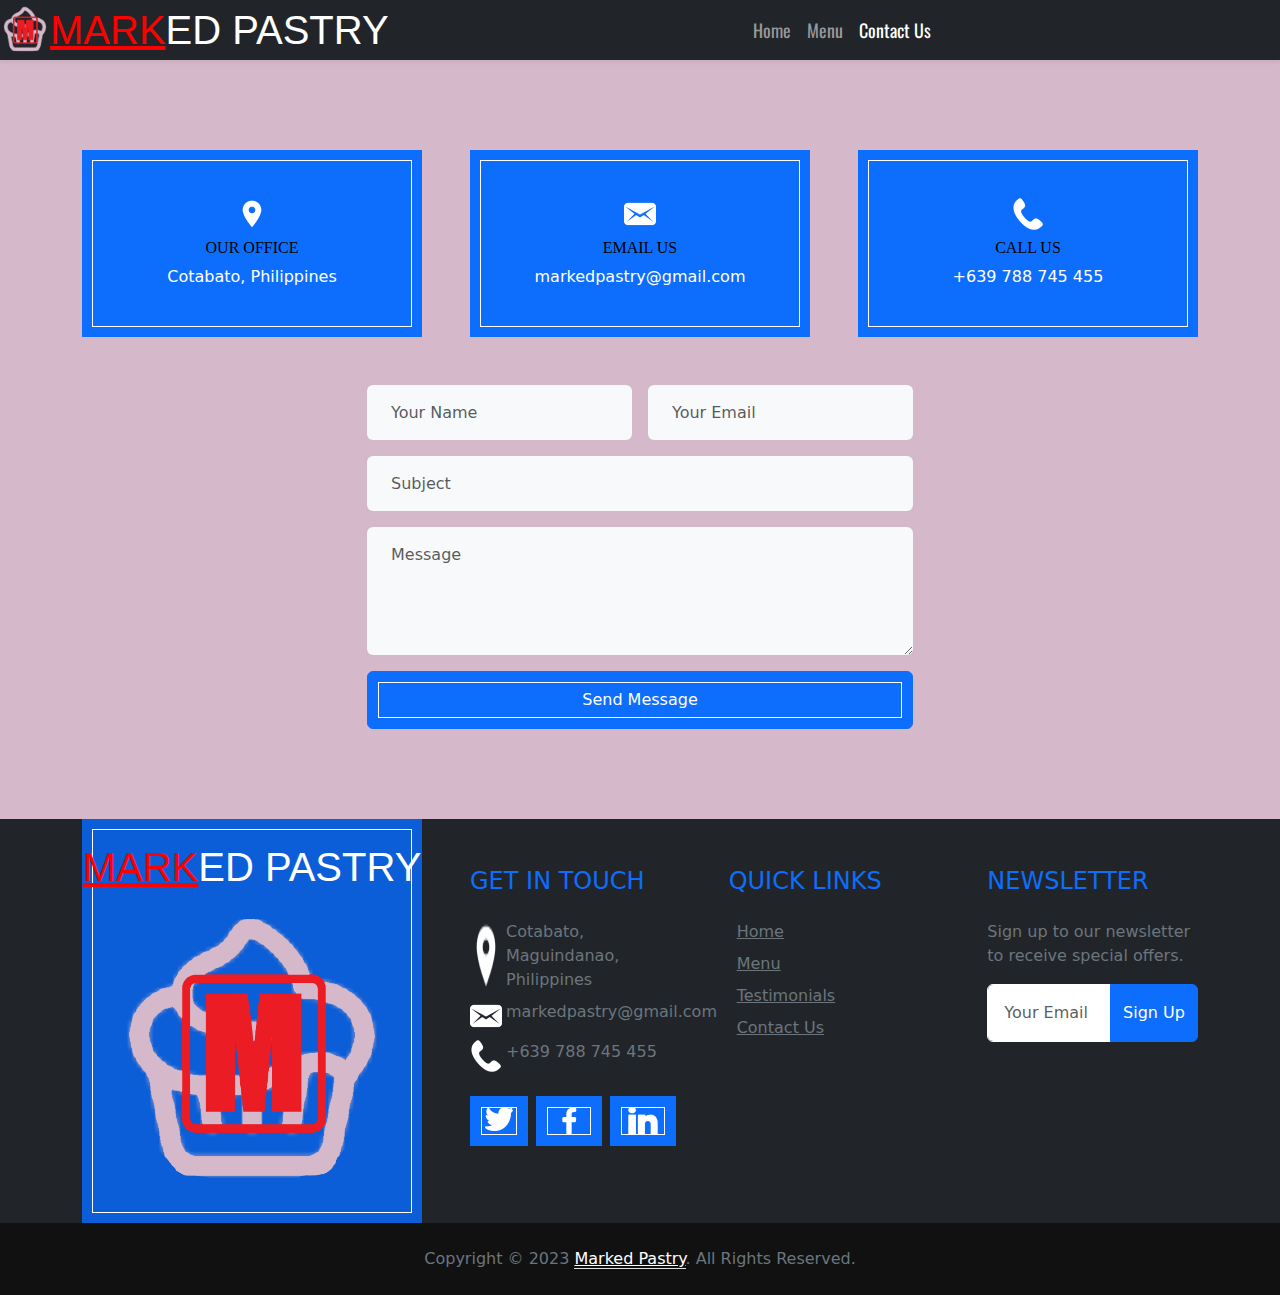
==== pages/contactUs.html @ 130808d2 "Initial commit" ====
<!DOCTYPE html>
<html lang="en">
  <head>
    <meta charset="UTF-8" />
    <meta http-equiv="X-UA-Compatible" content="IE=edge" />
    <meta name="viewport" content="width=device-width, initial-scale=1.0" />
    <link rel="icon" href="/pictures/logoV3.png" />
    <link rel="preconnect" href="https://fonts.googleapis.com" />
    <link rel="preconnect" href="https://fonts.gstatic.com" crossorigin />
    <link
      href="https://fonts.googleapis.com/css2?family=Courgette&family=Oswald:wght@700&display=swap"
      rel="stylesheet"
    />
    <link rel="stylesheet" href="../css/bootstrap.min.css" />
    <link rel="stylesheet" href="../css/generalStyle.css" />
    <title>Menu</title>
  </head>
  <body>
    <!-- Navbar Start -->
    <nav
      class="navbar navbar-expand-lg bg-dark navbar-dark shadow-sm py-3 py-lg-0 px-3 px-lg-0"
    >
      <!-- Brand Start -->
      <a href="../index.html" class="navbar-brand d-flex">
        <img src="/pictures/logoV3.png" alt="logo" style="width: 50px" />
        <h1
          class="m-0 text-uppercase text-white align-self-center"
          style="font-family: Impact, sans-serif"
        >
          <span style="text-decoration-line: underline; color: #ff0000"
            >Mark</span
          >ed Pastry
        </h1>
      </a>
      <!-- Brand End -->

      <!-- Collapse Navbar Button Start -->
      <button
        class="navbar-toggler"
        type="button"
        data-bs-toggle="collapse"
        data-bs-target="#navbarCollapse"
        aria-controls="navbarCollapse"
        aria-expanded="false"
        aria-label="Toggle navigation"
      >
        <span class="navbar-toggler-icon"></span>
      </button>
      <!-- Collapse Navbar Button End -->

      <!-- Navbar Menus Start -->
      <div class="collapse navbar-collapse" id="navbarCollapse">
        <div class="navbar-nav ms-auto mx-lg-auto py-0">
          <a class="nav-item nav-link" href="../index.html">Home</a>
          <a class="nav-item nav-link" href="/pages/menu.html">Menu</a>
          <a class="nav-item nav-link active" href="../pages/contactUs.html"
            >Contact Us</a
          >
        </div>
      </div>
      <!-- Navbar Menus End -->
    </nav>
    <!-- Navbar End -->

    <!-- Contact Start -->
    <div
      class="container-fluid contact position-relative px-5"
      style="margin-top: 90px"
    >
      <div class="container">
        <div class="row g-5 mb-5">
          <div class="col-lg-4 col-md-6">
            <div class="bg-primary border-inner text-center text-white p-5">
              <img src="/pictures/location32px.png" alt="location" />
              <h6
                class="text-uppercase my-2"
                style="font-family: Impact, sans serif; color: #000000"
              >
                Our Office
              </h6>
              <span>Cotabato, Philippines</span>
            </div>
          </div>
          <div class="col-lg-4 col-md-6">
            <div class="bg-primary border-inner text-center text-white p-5">
              <img src="/pictures/mail32px.png" alt="location" />
              <h6
                class="text-uppercase my-2"
                style="font-family: Impact, sans serif; color: #000000"
              >
                Email Us
              </h6>
              <span>markedpastry@gmail.com</span>
            </div>
          </div>
          <div class="col-lg-4 col-md-6">
            <div class="bg-primary border-inner text-center text-white p-5">
              <img src="/pictures/phone32px.png" alt="location" />
              <h6
                class="text-uppercase my-2"
                style="font-family: Impact, sans serif; color: #000000"
              >
                Call Us
              </h6>
              <span>+639 788 745 455</span>
            </div>
          </div>
        </div>
        <div class="row justify-content-center">
          <div class="col-lg-6">
            <form>
              <div class="row g-3">
                <div class="col-sm-6">
                  <input
                    type="text"
                    class="form-control bg-light border-0 px-4"
                    placeholder="Your Name"
                    style="height: 55px"
                  />
                </div>
                <div class="col-sm-6">
                  <input
                    type="email"
                    class="form-control bg-light border-0 px-4"
                    placeholder="Your Email"
                    style="height: 55px"
                  />
                </div>
                <div class="col-sm-12">
                  <input
                    type="text"
                    class="form-control bg-light border-0 px-4"
                    placeholder="Subject"
                    style="height: 55px"
                  />
                </div>
                <div class="col-sm-12">
                  <textarea
                    class="form-control bg-light border-0 px-4 py-3"
                    rows="4"
                    placeholder="Message"
                  ></textarea>
                </div>
                <div class="col-sm-12">
                  <button
                    class="btn btn-primary border-inner w-100 py-3"
                    type="submit"
                  >
                    Send Message
                  </button>
                </div>
              </div>
            </form>
          </div>
        </div>
      </div>
    </div>
    <!-- Contact End -->

    <!-- Footer Start -->
    <div
      class="container-fluid text-secondary"
      style="margin-top: 90px; background-color: #212529"
    >
      <div class="container">
        <div class="row gx-5">
          <div class="col-lg-4 col-md-6 mb-lg-n5">
            <div
              class="d-flex flex-column align-items-center justify-content-center text-center h-100 border-inner p-4"
              style="background-color: #0b5ed7"
            >
              <a href="../index.html" class="navbar-brand">
                <h1
                  class="m-0 text-uppercase text-white"
                  style="font-family: Impact, sans-serif"
                >
                  <span style="text-decoration-line: underline; color: #ff0000"
                    >Mark</span
                  >ed Pastry
                </h1>
              </a>
              <img class="mt-3 w-100" src="/pictures/logoV3.png" alt="logo" />
            </div>
          </div>
          <div class="col-lg-8 col-md-6">
            <div class="row gx-5">
              <div class="col-lg-4 col-md-12 pt-5 mb-5">
                <h4 class="text-primary text-uppercase mb-4">Get In Touch</h4>
                <div class="d-flex mb-2">
                  <img src="/pictures/location32px.png" alt="location" />
                  <p class="ms-1 mb-0">Cotabato, Maguindanao, Philippines</p>
                </div>
                <div class="d-flex mb-2">
                  <img src="/pictures/mail32px.png" alt="email" />
                  <p class="ms-1 mb-0">markedpastry@gmail.com</p>
                </div>
                <div class="d-flex mb-2">
                  <img src="/pictures/phone32px.png" alt="phone" />
                  <p class="ms-1 mb-0">+639 788 745 455</p>
                </div>
                <div class="d-flex mt-4">
                  <a
                    class="btn btn-primary btn-lg-square border-inner rounded-0 me-2"
                    href="https://twitter.com/"
                    target="_blank"
                    ><img src="/pictures/twitter32.png" alt="twitter"
                  /></a>
                  <a
                    class="btn btn-lg btn-primary btn-lg-square border-inner rounded-0 me-2"
                    href="https://www.facebook.com/"
                    target="_blank"
                    ><img src="/pictures/facebook32px.png" alt="facebook"
                  /></a>
                  <a
                    class="btn btn-lg btn-primary btn-lg-square border-inner rounded-0 me-2"
                    href="https://www.linkedin.com/home"
                    target="_blank"
                    ><img src="/pictures/linkedin32px.png" alt="linkedin"
                  /></a>
                </div>
              </div>
              <div class="col-lg-4 col-md-12 pt-0 pt-lg-5 mb-5">
                <h4 class="text-primary text-uppercase mb-4">Quick Links</h4>
                <div class="d-flex flex-column justify-content-start">
                  <a class="text-secondary mb-2" href="../index.html"
                    ><i class="bi bi-arrow-right text-primary me-2"></i>Home</a
                  >
                  <a class="text-secondary mb-2" href="/pages/menu.html"
                    ><i class="bi bi-arrow-right text-primary me-2"></i>Menu
                  </a>
                  <a
                    class="text-secondary mb-2"
                    href="../index.html#testimonials"
                    ><i class="bi bi-arrow-right text-primary me-2"></i
                    >Testimonials</a
                  >
                  <a class="text-secondary mb-2" href="/pages/contactUs.html"
                    ><i class="bi bi-arrow-right text-primary me-2"></i>Contact
                    Us</a
                  >
                </div>
              </div>
              <div class="col-lg-4 col-md-12 pt-0 pt-lg-5 mb-5">
                <h4 class="text-primary text-uppercase mb-4">Newsletter</h4>
                <p>Sign up to our newsletter to receive special offers.</p>
                <form action="">
                  <div class="input-group">
                    <input
                      type="text"
                      class="form-control border-white p-3"
                      placeholder="Your Email"
                    />
                    <button class="btn btn-primary">Sign Up</button>
                  </div>
                </form>
              </div>
            </div>
          </div>
        </div>
      </div>
    </div>
    <div
      class="container-fluid text-secondary py-4"
      style="background: #111111"
    >
      <div class="container text-center">
        <p class="mb-0">
          Copyright &copy; 2023
          <a class="text-white border-bottom" href="../index.html"
            >Marked Pastry</a
          >. All Rights Reserved.
        </p>
      </div>
    </div>
    <!-- Footer End -->
  </body>
  <!-- Online Javascript Library -->
  <script src="https://ajax.googleapis.com/ajax/libs/jquery/3.6.3/jquery.min.js"></script>

  <!-- Bootstrap Javascript -->
  <script src="../js/bootstrap.bundle.min.js"></script>

  <!-- Custom Javascript -->
  <script src="../js/app.js"></script>
</html>
---- css/generalStyle.css ----
:root {
  /* --primary: #e88f2a; */
  --primary: #ff0000;
  --secondary: #faf3eb;
  --light: #ffffff;
  --dark: #2b2825;
}

body {
  background-color: #d5b8c9;
  overflow-x: hidden;
}

.nav-item {
  font-family: "Oswald", sans-serif;
  font-size: large;
}

.border-inner {
  position: relative;
}

.border-inner * {
  position: relative;
  z-index: 1;
}

.border-inner::before {
  position: absolute;
  content: "";
  top: 10px;
  right: 10px;
  bottom: 10px;
  left: 10px;
  background: none;
  border: 1px solid var(--light);
  z-index: 0;
}
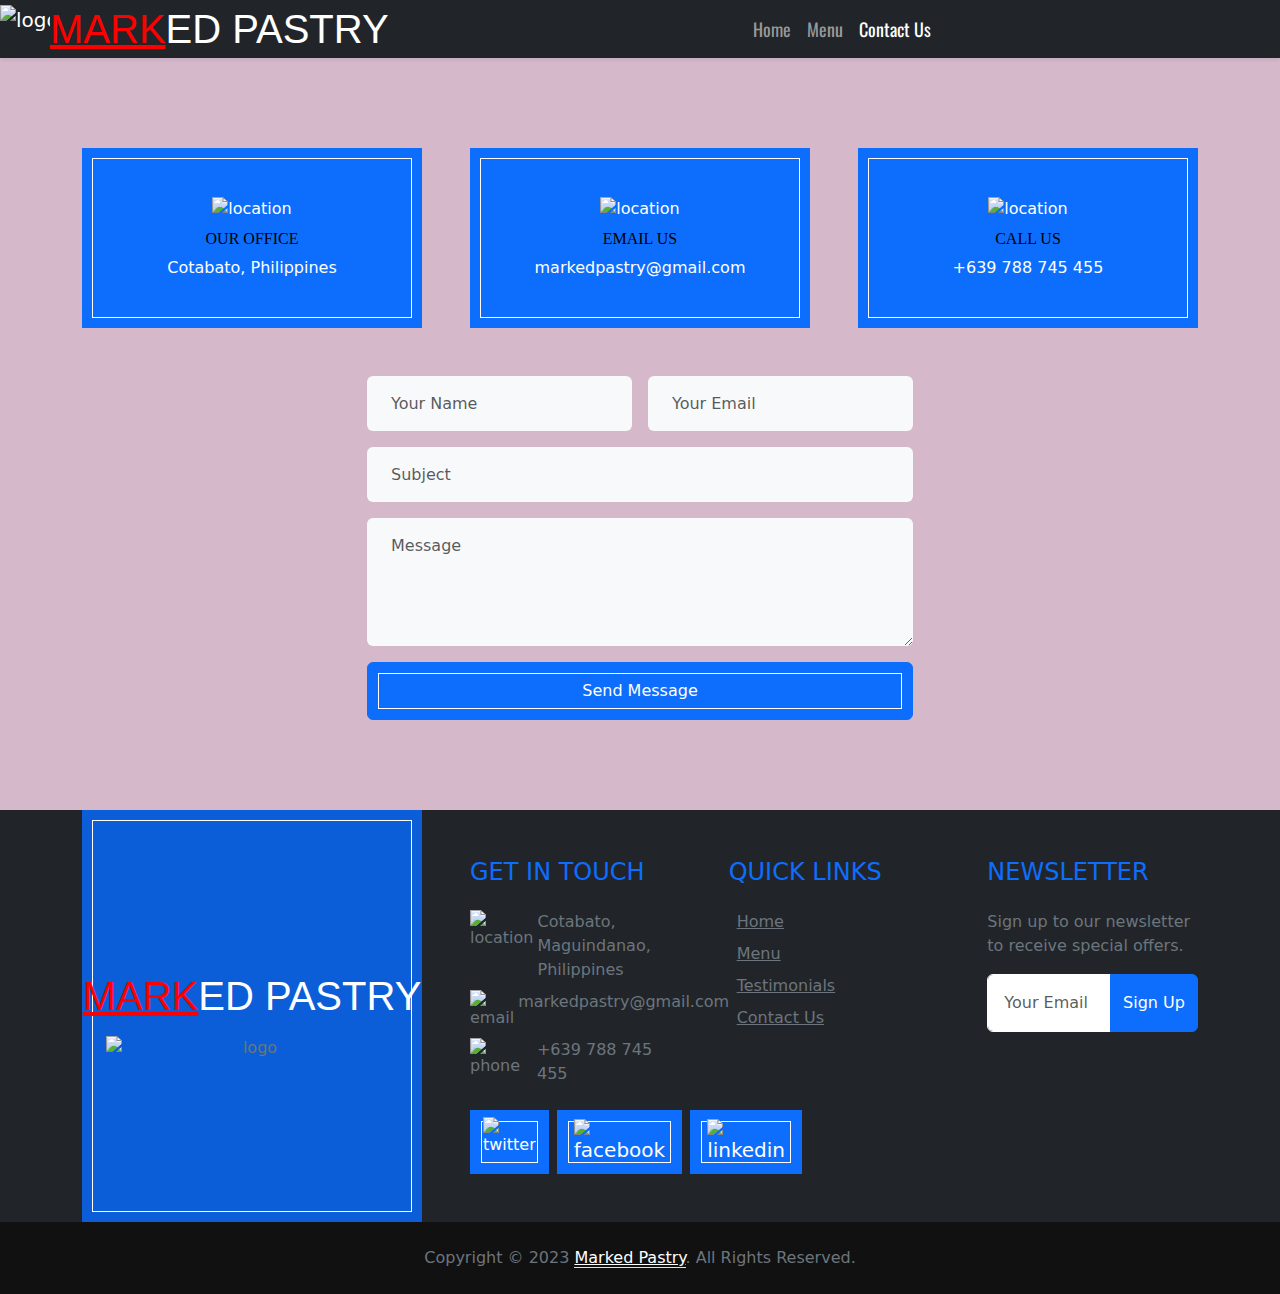
==== commit 0562ddab: "Trying to fix image sources" ====
--- a/pages/contactUs.html
+++ b/pages/contactUs.html
@@ -4,7 +4,7 @@
     <meta charset="UTF-8" />
     <meta http-equiv="X-UA-Compatible" content="IE=edge" />
     <meta name="viewport" content="width=device-width, initial-scale=1.0" />
-    <link rel="icon" href="/pictures/logoV3.png" />
+    <link rel="icon" href="/mini1/pictures/logoV3.png" />
     <link rel="preconnect" href="https://fonts.googleapis.com" />
     <link rel="preconnect" href="https://fonts.gstatic.com" crossorigin />
     <link
@@ -21,8 +21,8 @@
       class="navbar navbar-expand-lg bg-dark navbar-dark shadow-sm py-3 py-lg-0 px-3 px-lg-0"
     >
       <!-- Brand Start -->
-      <a href="../index.html" class="navbar-brand d-flex">
-        <img src="/pictures/logoV3.png" alt="logo" style="width: 50px" />
+      <a href="/mini1/index.html" class="navbar-brand d-flex">
+        <img scr="/mini1//pictures/logoV3.png" alt="logo" style="width: 50px" />
         <h1
           class="m-0 text-uppercase text-white align-self-center"
           style="font-family: Impact, sans-serif"
@@ -51,9 +51,9 @@
       <!-- Navbar Menus Start -->
       <div class="collapse navbar-collapse" id="navbarCollapse">
         <div class="navbar-nav ms-auto mx-lg-auto py-0">
-          <a class="nav-item nav-link" href="../index.html">Home</a>
-          <a class="nav-item nav-link" href="/pages/menu.html">Menu</a>
-          <a class="nav-item nav-link active" href="../pages/contactUs.html"
+          <a class="nav-item nav-link" href="/mini1/index.html">Home</a>
+          <a class="nav-item nav-link" href="/mini1/pages/menu.html">Menu</a>
+          <a class="nav-item nav-link active" href="/mini1/pages/contactUs.html"
             >Contact Us</a
           >
         </div>
@@ -71,7 +71,7 @@
         <div class="row g-5 mb-5">
           <div class="col-lg-4 col-md-6">
             <div class="bg-primary border-inner text-center text-white p-5">
-              <img src="/pictures/location32px.png" alt="location" />
+              <img scr="/mini1//pictures/location32px.png" alt="location" />
               <h6
                 class="text-uppercase my-2"
                 style="font-family: Impact, sans serif; color: #000000"
@@ -83,7 +83,7 @@
           </div>
           <div class="col-lg-4 col-md-6">
             <div class="bg-primary border-inner text-center text-white p-5">
-              <img src="/pictures/mail32px.png" alt="location" />
+              <img scr="/mini1//pictures/mail32px.png" alt="location" />
               <h6
                 class="text-uppercase my-2"
                 style="font-family: Impact, sans serif; color: #000000"
@@ -95,7 +95,7 @@
           </div>
           <div class="col-lg-4 col-md-6">
             <div class="bg-primary border-inner text-center text-white p-5">
-              <img src="/pictures/phone32px.png" alt="location" />
+              <img scr="/mini1//pictures/phone32px.png" alt="location" />
               <h6
                 class="text-uppercase my-2"
                 style="font-family: Impact, sans serif; color: #000000"
@@ -169,7 +169,7 @@
               class="d-flex flex-column align-items-center justify-content-center text-center h-100 border-inner p-4"
               style="background-color: #0b5ed7"
             >
-              <a href="../index.html" class="navbar-brand">
+              <a href="/mini1/index.html" class="navbar-brand">
                 <h1
                   class="m-0 text-uppercase text-white"
                   style="font-family: Impact, sans-serif"
@@ -179,7 +179,7 @@
                   >ed Pastry
                 </h1>
               </a>
-              <img class="mt-3 w-100" src="/pictures/logoV3.png" alt="logo" />
+              <img class="mt-3 w-100" scr="/mini1//pictures/logoV3.png" alt="logo" />
             </div>
           </div>
           <div class="col-lg-8 col-md-6">
@@ -187,15 +187,15 @@
               <div class="col-lg-4 col-md-12 pt-5 mb-5">
                 <h4 class="text-primary text-uppercase mb-4">Get In Touch</h4>
                 <div class="d-flex mb-2">
-                  <img src="/pictures/location32px.png" alt="location" />
+                  <img scr="/mini1//pictures/location32px.png" alt="location" />
                   <p class="ms-1 mb-0">Cotabato, Maguindanao, Philippines</p>
                 </div>
                 <div class="d-flex mb-2">
-                  <img src="/pictures/mail32px.png" alt="email" />
+                  <img scr="/mini1//pictures/mail32px.png" alt="email" />
                   <p class="ms-1 mb-0">markedpastry@gmail.com</p>
                 </div>
                 <div class="d-flex mb-2">
-                  <img src="/pictures/phone32px.png" alt="phone" />
+                  <img scr="/mini1//pictures/phone32px.png" alt="phone" />
                   <p class="ms-1 mb-0">+639 788 745 455</p>
                 </div>
                 <div class="d-flex mt-4">
@@ -203,38 +203,38 @@
                     class="btn btn-primary btn-lg-square border-inner rounded-0 me-2"
                     href="https://twitter.com/"
                     target="_blank"
-                    ><img src="/pictures/twitter32.png" alt="twitter"
+                    ><img scr="/mini1//pictures/twitter32.png" alt="twitter"
                   /></a>
                   <a
                     class="btn btn-lg btn-primary btn-lg-square border-inner rounded-0 me-2"
                     href="https://www.facebook.com/"
                     target="_blank"
-                    ><img src="/pictures/facebook32px.png" alt="facebook"
+                    ><img scr="/mini1//pictures/facebook32px.png" alt="facebook"
                   /></a>
                   <a
                     class="btn btn-lg btn-primary btn-lg-square border-inner rounded-0 me-2"
                     href="https://www.linkedin.com/home"
                     target="_blank"
-                    ><img src="/pictures/linkedin32px.png" alt="linkedin"
+                    ><img scr="/mini1//pictures/linkedin32px.png" alt="linkedin"
                   /></a>
                 </div>
               </div>
               <div class="col-lg-4 col-md-12 pt-0 pt-lg-5 mb-5">
                 <h4 class="text-primary text-uppercase mb-4">Quick Links</h4>
                 <div class="d-flex flex-column justify-content-start">
-                  <a class="text-secondary mb-2" href="../index.html"
+                  <a class="text-secondary mb-2" href="/mini1/index.html"
                     ><i class="bi bi-arrow-right text-primary me-2"></i>Home</a
                   >
-                  <a class="text-secondary mb-2" href="/pages/menu.html"
+                  <a class="text-secondary mb-2" href="/mini1/pages/menu.html"
                     ><i class="bi bi-arrow-right text-primary me-2"></i>Menu
                   </a>
                   <a
                     class="text-secondary mb-2"
-                    href="../index.html#testimonials"
+                    href="/mini1/index.html#testimonials"
                     ><i class="bi bi-arrow-right text-primary me-2"></i
                     >Testimonials</a
                   >
-                  <a class="text-secondary mb-2" href="/pages/contactUs.html"
+                  <a class="text-secondary mb-2" href="/mini1/pages/contactUs.html"
                     ><i class="bi bi-arrow-right text-primary me-2"></i>Contact
                     Us</a
                   >
@@ -266,7 +266,7 @@
       <div class="container text-center">
         <p class="mb-0">
           Copyright &copy; 2023
-          <a class="text-white border-bottom" href="../index.html"
+          <a class="text-white border-bottom" href="/mini1/index.html"
             >Marked Pastry</a
           >. All Rights Reserved.
         </p>
